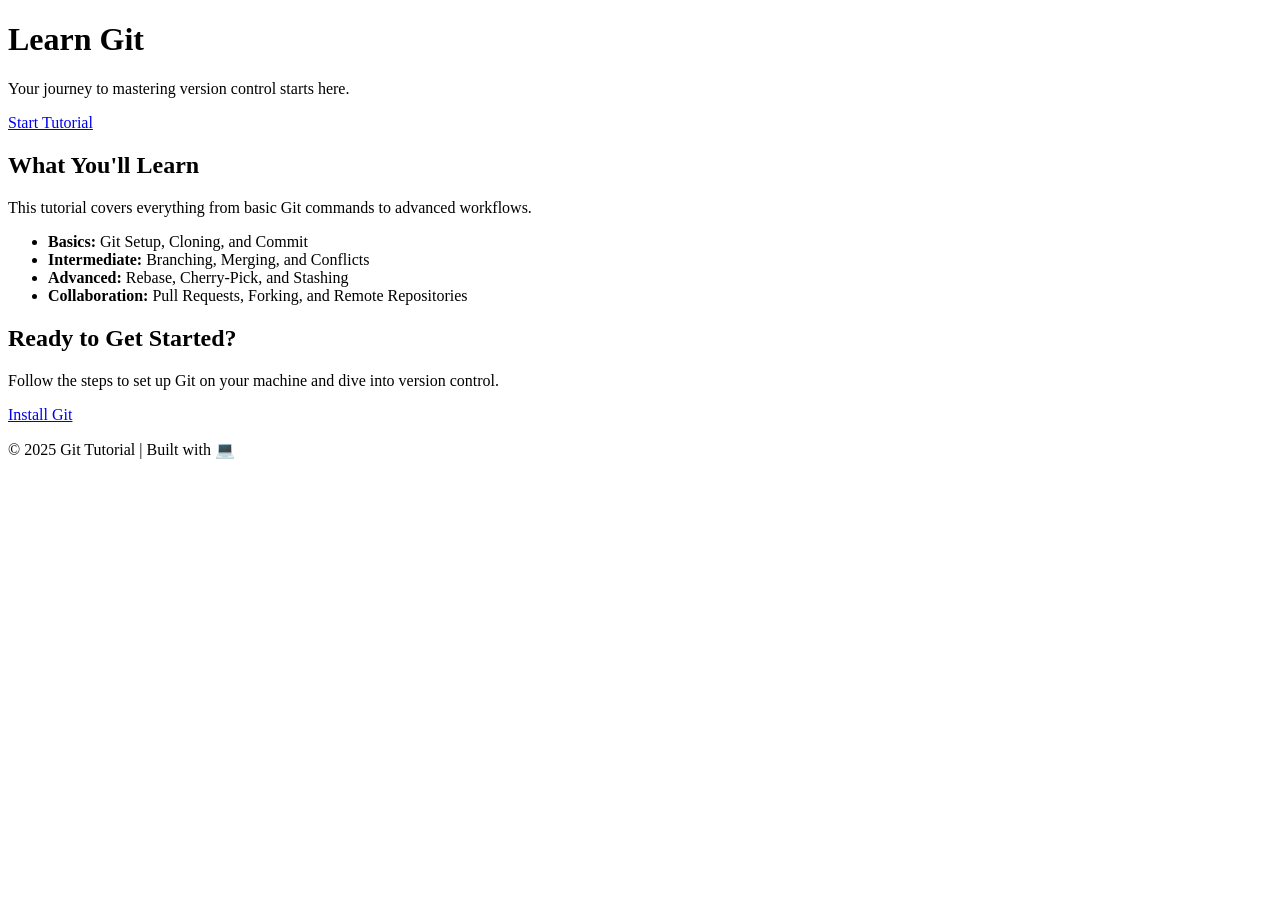
==== a.html @ 43086183 "Adding first page" ====
<!DOCTYPE html>
<html lang="en">
<head>
    <meta charset="UTF-8">
    <meta name="viewport" content="width=device-width, initial-scale=1.0">
    <meta name="description" content="Learn Git: A Comprehensive Git Tutorial for Beginners and Experts alike.">
    <title>Git Tutorial Landing Page</title>
    <link rel="stylesheet" href="styles.css">
</head>
<body>
    <header>
        <div class="container">
            <h1>Learn Git</h1>
            <p>Your journey to mastering version control starts here.</p>
            <a href="#tutorial" class="btn">Start Tutorial</a>
        </div>
    </header>

    <section id="tutorial" class="tutorial-section">
        <div class="container">
            <h2>What You'll Learn</h2>
            <p>This tutorial covers everything from basic Git commands to advanced workflows.</p>
            <ul>
                <li><strong>Basics:</strong> Git Setup, Cloning, and Commit</li>
                <li><strong>Intermediate:</strong> Branching, Merging, and Conflicts</li>
                <li><strong>Advanced:</strong> Rebase, Cherry-Pick, and Stashing</li>
                <li><strong>Collaboration:</strong> Pull Requests, Forking, and Remote Repositories</li>
            </ul>
        </div>
    </section>

    <section class="get-started">
        <div class="container">
            <h2>Ready to Get Started?</h2>
            <p>Follow the steps to set up Git on your machine and dive into version control.</p>
            <a href="https://git-scm.com/" target="_blank" class="btn">Install Git</a>
        </div>
    </section>

    <footer>
        <div class="container">
            <p>&copy; 2025 Git Tutorial | Built with 💻</p>
        </div>
    </footer>
</body>
</html>
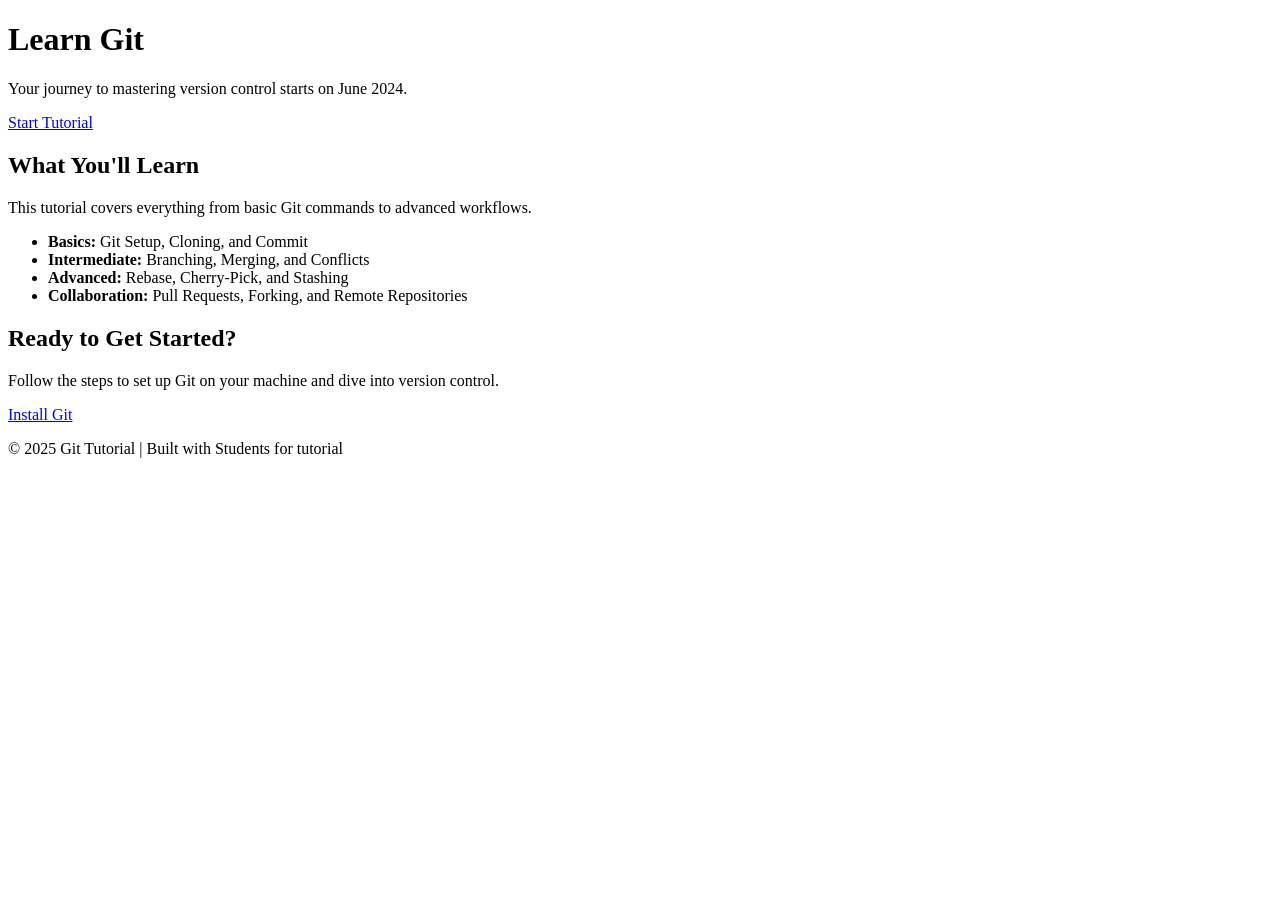
==== commit 4bf9278a: "Added changes to a.html Addedd descxription" ====
--- a/a.html
+++ b/a.html
@@ -11,7 +11,7 @@
     <header>
         <div class="container">
             <h1>Learn Git</h1>
-            <p>Your journey to mastering version control starts here.</p>
+            <p>Your journey to mastering version control starts on June 2024.</p>
             <a href="#tutorial" class="btn">Start Tutorial</a>
         </div>
     </header>
@@ -39,7 +39,7 @@
 
     <footer>
         <div class="container">
-            <p>&copy; 2025 Git Tutorial | Built with 💻</p>
+            <p>&copy; 2025 Git Tutorial | Built with Students for tutorial</p>
         </div>
     </footer>
 </body>
